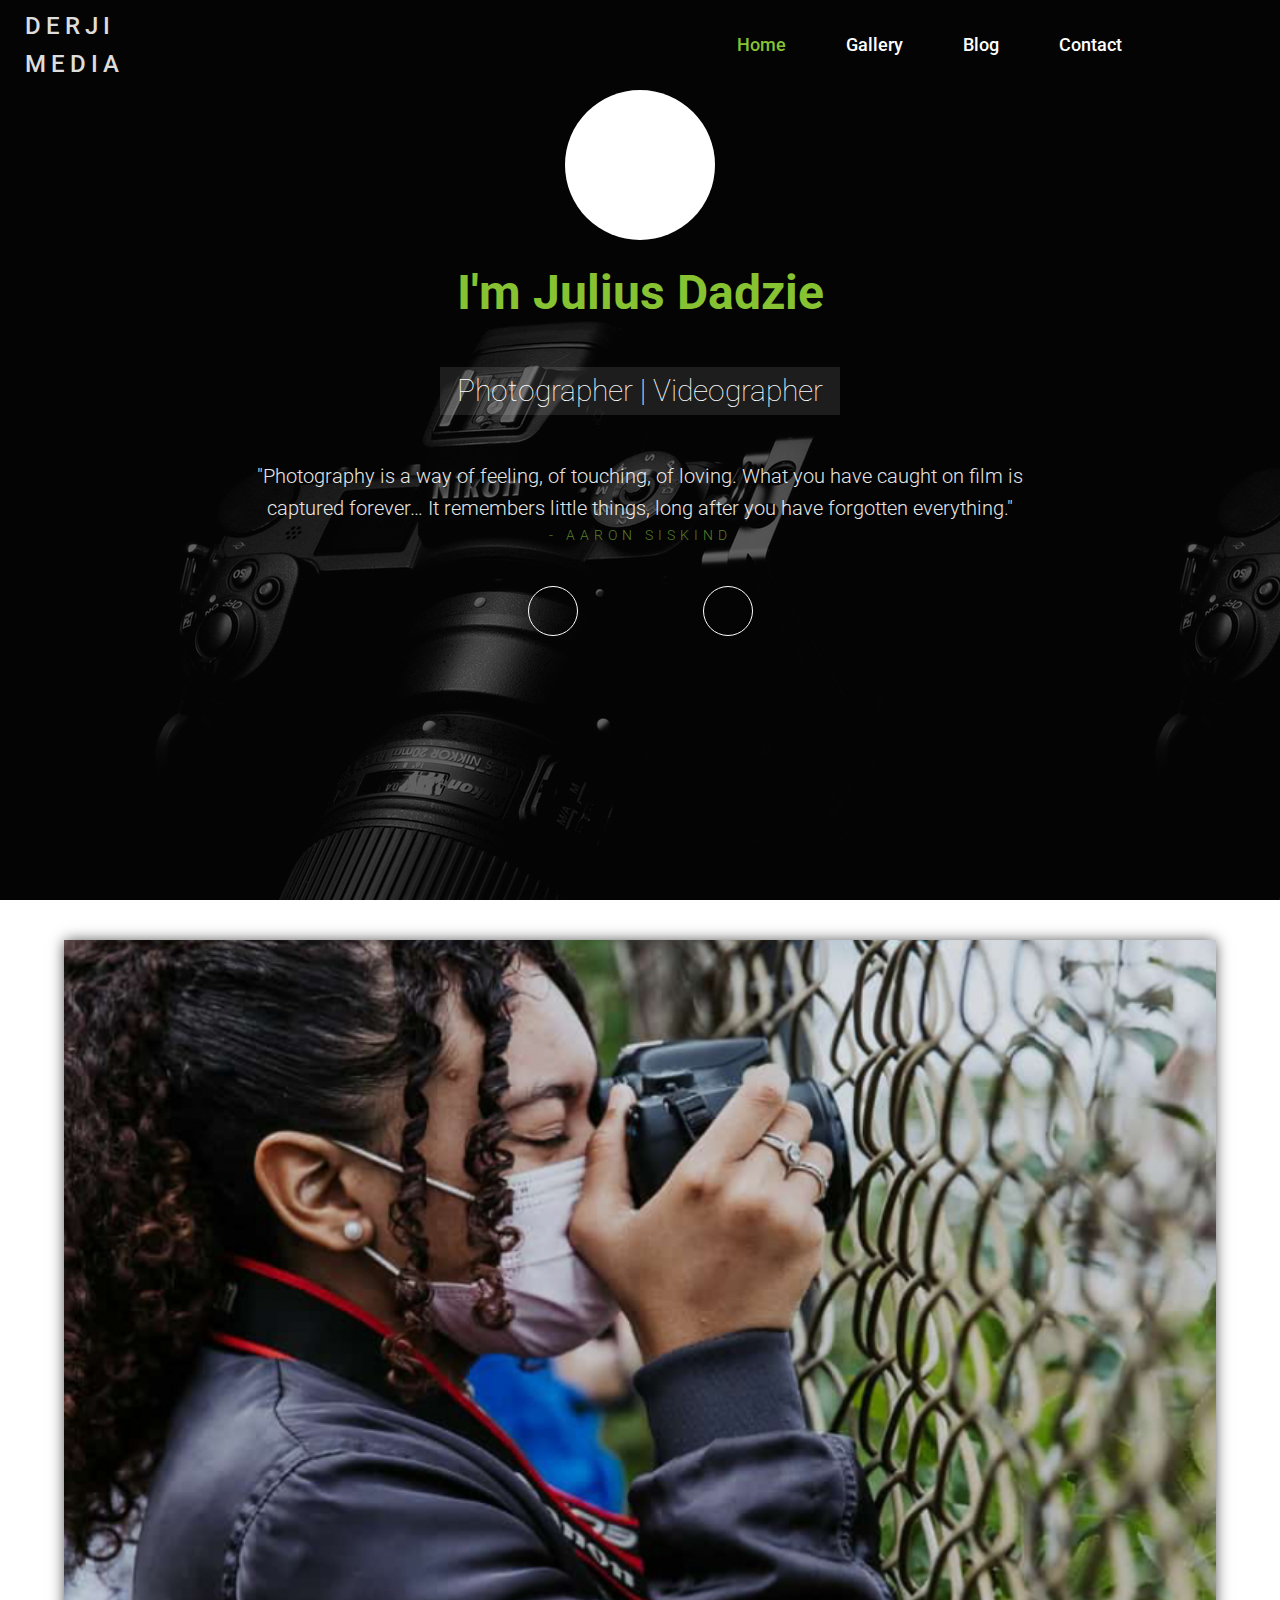
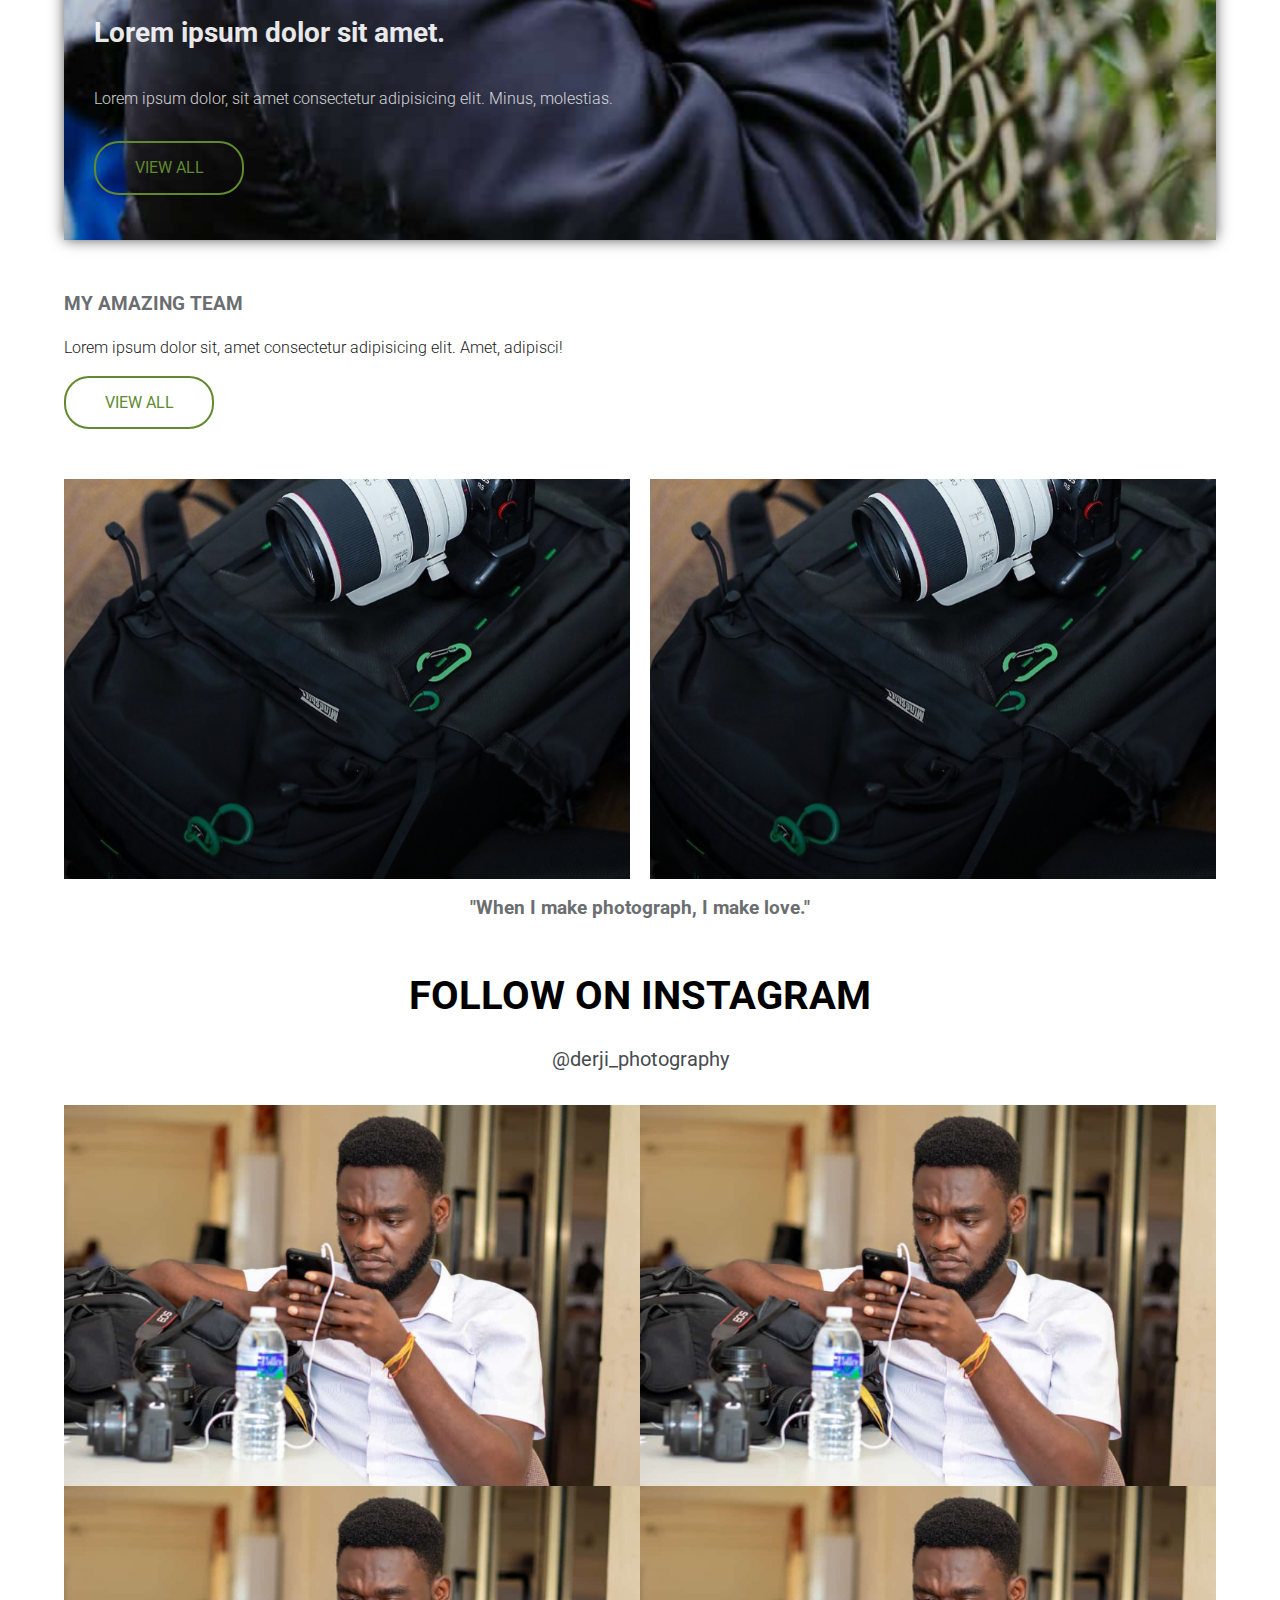
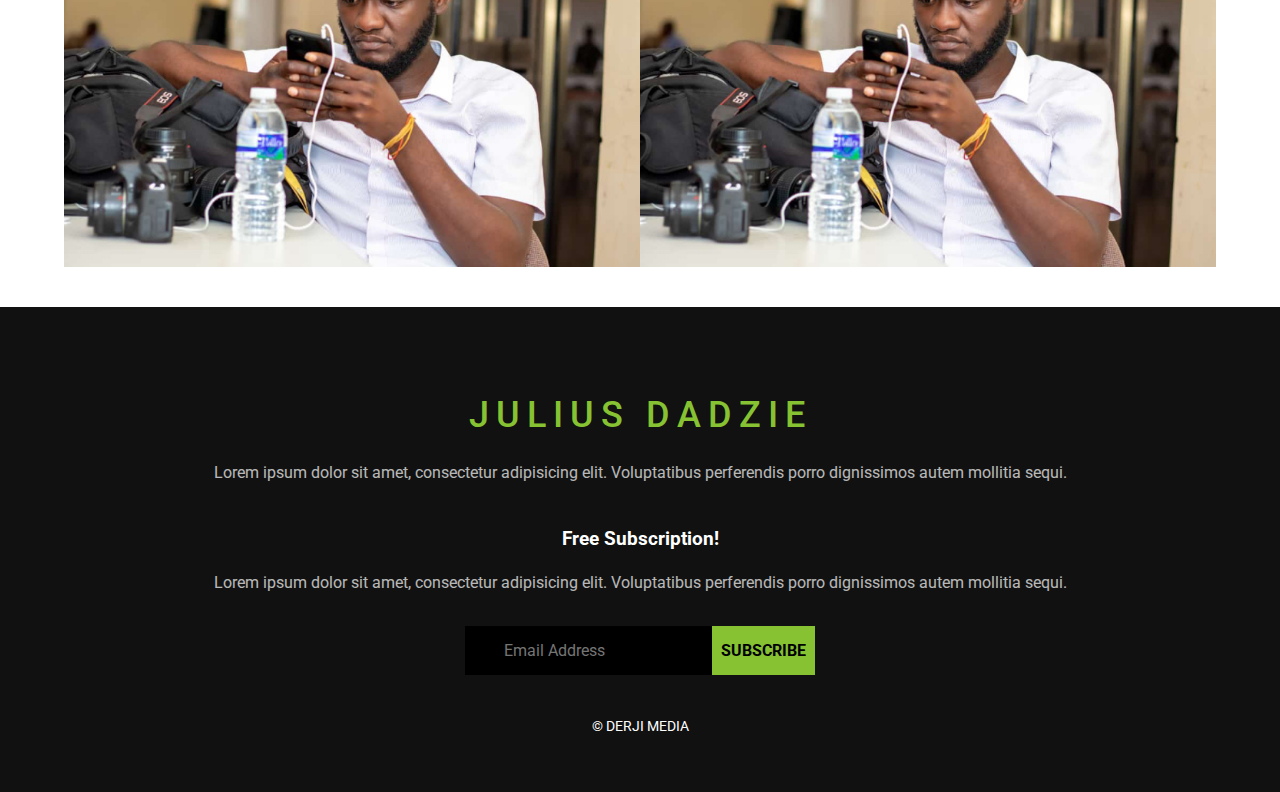
==== index.html @ 99867289 "Mock Up" ====
<!DOCTYPE html>
<html lang="en">
<head>
    <meta charset="UTF-8">
    <meta http-equiv="X-UA-Compatible" content="IE=edge">
    <meta name="viewport" content="width=device-width, initial-scale=1.0">
    <title>Derji Media</title>

    <link rel="stylesheet" href="/assets/style.css">

    <script src="https://kit.fontawesome.com/dbed6b6114.js" crossorigin="anonymous"></script>
</head>
<body>
    <!-- Header -->
    <header class="header">
        <div class="nav-section">
            <div class="brand-and-navBtn">
                <span class="brand-name">
                    DERJI MEDIA
                </span>

                <span class="navBtn flex">
                    <i class="fas fa-bars"></i>
                </span>
            </div>

            <!-- Navigation Menu -->
            <nav class="top-nav">
                <ul>
                    <li><a href="./index.html" class="active">Home</a></li>
                    <li><a href="./gallery.html">Gallery</a></li>
                    <li><a href="./blog.html">Blog</a></li>
                    <li><a href="./contact.html">Contact</a></li>
                </ul>
            </nav>

            <span class="search-icon">
                <i class="fas fa-search"></i>
            </span>
        </div>

        <div class="container about">
            <div class="about-content">
                <div class="about-img flex">
                    <img src="./assets/images/about.JPG" alt="photographer img">
                </div>

                <h2>I'm Julius Dadzie</h2>
                <h3>Photographer | Videographer</h3>
                <blockquote>
                    "Photography is a way of feeling, of touching, of loving. What you have caught on film is captured forever… 
                    It remembers little things, long after you have forgotten everything."
                    <span>- Aaron Siskind</span>
                </blockquote>
            </div>

            <div class="social-icons">
                <ul>
                    <li>
                        <a href="#"><i class="fab fa-instagram"></i></a>
                    </li>
                    <li>
                        <a href="#"><i class="fab fa-facebook"></i></a>
                    </li>
                </ul>
            </div>
        </div>
    </header>

    <!-- Main -->
    <!-- Section One -->
    <section class="section-one">
        <div class="container">
            <div class="sec-one-left">
                <!-- Image -->
                <div>
                    <h3>Lorem ipsum dolor sit amet.</h3>
                    <p>Lorem ipsum dolor, sit amet consectetur adipisicing elit. Minus, molestias.</p>
                    <a href="#" class="btn">View All</a>
                </div>
            </div>

            <div class="sec-one-right">
                <div class="work-content">
                    <h3>MY AMAZING TEAM</h3>
                    <p>Lorem ipsum dolor sit, amet consectetur adipisicing elit. Amet, adipisci!</p>
                    <a href="#" class="btn">View All</a>
                </div>

                <div class="work-imgs">
                    <div class="work-img-1">
                        <!-- Image -->
                    </div>

                    <div class="work-img-2">
                        <!-- Image -->
                    </div>
                </div>

                <h3>"When I make photograph, I make love."</h3>
            </div>
        </div>
    </section>

    <!-- Section Two -->
    <section class="section-two">
        <div class="container">
            <h2>FOLLOW ON INSTAGRAM</h2>
            <span>@derji_photography</span>
            <div class="insta-imgs">
                <div>
                    <img src="./assets/images/IMG_5924.jpg" alt="">
                    <div class="icon-overlay flex">
                        <i class="fab fa-instagram"></i>
                    </div>
                </div>

                <div>
                    <img src="./assets/images/IMG_5924.jpg" alt="">
                    <div class="icon-overlay flex">
                        <i class="fab fa-instagram"></i>
                    </div>
                </div>

                <div>
                    <img src="./assets/images/IMG_5924.jpg" alt="">
                    <div class="icon-overlay flex">
                        <i class="fab fa-instagram"></i>
                    </div>
                </div>

                <div>
                    <img src="./assets/images/IMG_5924.jpg" alt="">
                    <div class="icon-overlay flex">
                        <i class="fab fa-instagram"></i>
                    </div>
                </div>
            </div>
        </div>
    </section>

    <!-- Footer -->
    <footer class="footer">
        <div class="footer-container container">
            <div>
                <h2>JULIUS DADZIE</h2>
                <p>Lorem ipsum dolor sit amet, consectetur adipisicing elit. 
                    Voluptatibus perferendis porro dignissimos autem mollitia sequi.</p>
            </div>

            <div>
                <h3>Free Subscription!</h3>
                <p>Lorem ipsum dolor sit amet, consectetur adipisicing elit. 
                    Voluptatibus perferendis porro dignissimos autem mollitia sequi.</p>

                <div class="subs">
                    <i class="fas fa-envelope"></i>
                    <input type="email" id="email" placeholder="Email Address">
                    <button type="submit">SUBSCRIBE</button>
                </div>
            </div>
        </div>

        <p>&copy; DERJI MEDIA</p>
    </footer>

    
    <script src="/assets/script.js"></script>
</body>
</html>
---- assets/style.css ----
@import url('https://fonts.googleapis.com/css2?family=Roboto:ital,wght@0,100;0,300;0,400;0,500;0,700;1,900&display=swap');

:root {
    --white: #ddd;
    --dark: #111;
    --darkGrey: #474b4f;
    --lightGrey: #6b6e70;
    --lightGreen: #86c232;
    --darkGreen: #61892f;
    --transition: all 0.5s ease;
}

* {
    padding: 0;
    margin: 0;
    box-sizing: border-box;
    font-family: 'Roboto', sans-serif;
}

body {
    line-height: 1.6;
}

img {
    width: 100%;
    display: block;
}

ul li {
    list-style: none;
}

a {
    text-decoration: none;
    color: #000;
}

h1, h2, h3, h4, h5, h6, p {
    margin: 15px 0;
}

/* Utility */
.flex {
    display: flex;
    justify-content: center;
    align-items: center;
}

.container {
    width: 90vw;
    margin: 0 auto;
}

.btn {
    background: var(--darkGreen);
    border: none;
    display: block;
    width: 150px;
    text-align: center;
    color: var(--darkGreen);
    text-transform: uppercase;
    background-color: transparent;
    font-style: 15px;
    padding: 12px;
    border: 2px solid var(--darkGreen);
    border-radius: 25px;
    margin: 15px 0;
    transition: var(--transition);
}

.btn:hover {
    background: var(--darkGreen);
    color: #fff;
}

.active {
    color: var(--lightGreen) !important;
}

/* Header */
.header {
    min-height: 100vh;
    background: linear-gradient(rgba(0, 0, 0, 0.6), rgba(0, 0, 0, 0.6)), url("./images/header.jpeg");
    color: #fff;
}

.top-nav a {
    color: #fff;
}

.brand-and-navBtn {
    background: #000;
    position: relative;
    z-index: 999;
    height: 90px;
    display: flex;
    justify-content: space-between;
    align-items: center;
    font-weight: 500;
    font-size: 24px;
    padding: 15px 25px;
    color: var(--white);
}

.brand-name {
    letter-spacing: 5px;
    cursor: pointer;
}

.navBtn {
    width: 40px;
    height: 40px;
    border: 1px solid var(--white);
    cursor: pointer;
}

.navBtn:hover {
    background: #fff;
    color: #000;
    transition: var(--transition);
}

.top-nav {
    background: #000;
    transform: translateY(-6000px);
    transition: var(--transition);
}

.showNav {
    transform: translateY(0);
}

.search-icon {
    display: none;
}

.top-nav ul li {
    padding: 10px 0;
}

.top-nav ul a {
    position: relative;
    font-weight: 500;
    font-size: 18px;
    text-align: center;
    display: block;
}

.top-nav ul a::after {
    content: "";
    height: 2px;
    background: var(--lightGreen);
    position: absolute;
    bottom: -5px;
    left: 50%;
    transform: translateX(-50%);
    width: 0;
    transition: var(--transition);
}

.top-nav ul a:hover::after{
    width: 100px;
}

.about {
    margin-top: -160px;
}

.about-content img {
    width: 140px;
    height: 140px;
    border-radius: 50%;
}

.about-img {
    background: #fff;
    width: 150px;
    height: 150px;
    margin: 0 auto;
    border-radius: 50%;
}

.about-content h2 {
    font-size: 48px;
    text-align: center;
    margin-bottom: 35px;
    color: var(--lightGreen);
}

.about-content h3 {
    color: #fff;
    font-size: 30px;
    font-weight: 100;
    background: rgba(255, 255, 255, 0.1);
    width: 400px;
    margin: 35px auto;
    text-align: center;
}

blockquote {
    font-size: 20px;
    font-weight: 300;
    opacity: 0.9;
    width: 60vw;
    margin: 45px auto 15px auto;
    text-align: center;
}

blockquote span {
    font-size: 14px;
    text-transform: uppercase;
    color: var(--darkGreen);
    font-weight: 300;
    letter-spacing: 5px;
    display: block;
}

.social-icons {
    width: 350px;
    margin: 40px auto 0 auto;
    padding-bottom: 30px;
}

.social-icons ul a {
    color: #fff;
    font-style: 30px;
    display: block;
    width: 50px;
    height: 50px;
    border: 1px solid #fff;
    border-radius: 50%;
    display: flex;
    justify-content: center;
    align-items: center;
    transition: var(--transition);
}

.social-icons ul {
    display: flex;
    justify-content: space-around;
}

.social-icons ul a:hover {
    background: var(--lightGreen);
    border-color: var(--lightGreen);
}

/* Main Section */

/* Section One */
.section-one {
    margin: 40px 0;
    min-height: 100vh;
}

.sec-one-left {
    height: 100vh;
    background: url("/assets/images/IMG_8713.jpg") center/cover no-repeat;
    box-shadow: 0px 0px 14px -1px rgba(0, 0, 0, 0.75);
    --webkit-box-shadow: 0px 0px 14px -1px rgba(0, 0, 0, 0.75);
    -moz-box-shadow: 0px 0px 14px -1px rgba(0, 0, 0, 0.75);
}

.sec-one-left div {
    color: #fff;
    height: 100%;
    display: flex;
    flex-direction: column;
    justify-content: flex-end;
    padding: 30px;
}

.sec-one-left div h3 {
    font-size: 28px;
    opacity: 0.9;
}

.sec-one-left div p {
    font-weight: 300;
    opacity: 0.8;
}

.sec-one-right h3 {
    color: var(--lightGrey);
}

.sec-one-right > h3 {
    text-align: center;
}

.sec-one-right p {
    opacity: 0.9;
    font-weight: 300;
}

.work-content {
    margin: 50px 0;
}

.work-imgs {
    display: grid;
    grid-template-columns: repeat(2, 1fr);
    grid-column-gap: 20px;
}

.work-img-1 {
    background: linear-gradient(rgba(0, 0, 0, 0), rgba(0, 0, 0, 0.6)), url("/assets/images/IMG_9854.jpg") center/cover no-repeat;
    height: 400px;
    transition: var(--transition);
}

.work-img-2 {
    background: linear-gradient(rgba(0, 0, 0, 0), rgba(0, 0, 0, 0.6)), url("/assets/images/IMG_9854.jpg") center/cover no-repeat;
    height: 400px;
    transition: var(--transition);
}

.work-imgs div:hover {
    box-shadow: 0 0 8px #000;
    -webkit-box-shadow: 0 0 8px #000;
    -moz-box-shadow: 0 0 8px #000;

}

/* Section Two */
.section-two {
    margin: 40px 0;
}

.section-two h2 {
    text-align: center;
    font-size: 40px;
}

.section-two span {
    color: var(--darkGrey);
    text-align: center;
    display: block;
    font-size: 20px;
    margin-bottom: 30px;

}

.insta-imgs {
    display: grid;
    grid-template-columns: repeat(2, 1fr);
}

.insta-imgs > div {
    position: relative;
}

.icon-overlay {
    position: absolute;
    color: #fff;
    top: 0;
    left: 0;
    width: 100%;
    height: 100%;
    font-size: 50px;
    background: rgba(134, 194, 50, 0.4);
    opacity: 0;
    transition: var(--transition);
}

.insta-imgs > div:hover .icon-overlay {
    opacity: 1;
}

/* Footer */
.footer {
    background: var(--dark);
    color: #fff;
    padding: 40px 0;
    text-align: center;
}

.footer-container > div {
    margin: 40px 0;
}

.footer-container h2 {
    color: var(--lightGreen);
    font-size: 36px;
    font-weight: 500;
    letter-spacing: 7px;
}

.footer-container p {
    opacity: 0.7;
}

.subs {
    background: #000;
    width: 350px;
    display: flex;
    justify-content: space-between;
    align-items: center;
    margin: 30px auto;
}

.subs i {
    font-size: 26px;
    flex: 10%;
    display: block;
}

.subs input {
    flex: 60%;
    background: transparent;
    border: none;
    font-size: 16px;
    padding: 0 5px;
    outline: 0;
    color: #fff;
}

.subs button {
    flex: 30%;
    font-size: 16px;
    padding: 15px 0;
    font-weight: bold;
    background: var(--lightGreen);
    border: none;
    transition: var(--transition);
    cursor: pointer;
}

.subs button:hover {
    color: #fff;
}

.footer > p {
    text-align: center;
    font-size: 14px;
}

/* Media Queries */
@media screen and (min-width: 992px) {
    .nav-section {
        display: flex;
        justify-content: space-between;
    }

    .navBtn {
        display: none;
    }

    .brand-and-navBtn {
        flex: 0 0 10%;
        background: none;
    }

    .top-nav {
        flex: 0 1 80%;
        display: flex;
        justify-content: flex-end;
        align-items: center;
        transition: transform 0s ease;
        transform: translateY(0);
        background: transparent;
    }

    .top-nav ul {
        display: flex;
    }

    .top-nav ul li {
        margin-right: 30px;
        margin-left: 30px;
    }

    .about {
        margin-top: 0;
    }

    .search-icon {
        flex: 0 0 10%;
        display: block;
        display: flex;
        justify-content: center;
        align-items: center;
        font-size: 24px;
        cursor: pointer;
        transition: var(--transition);
    }
}
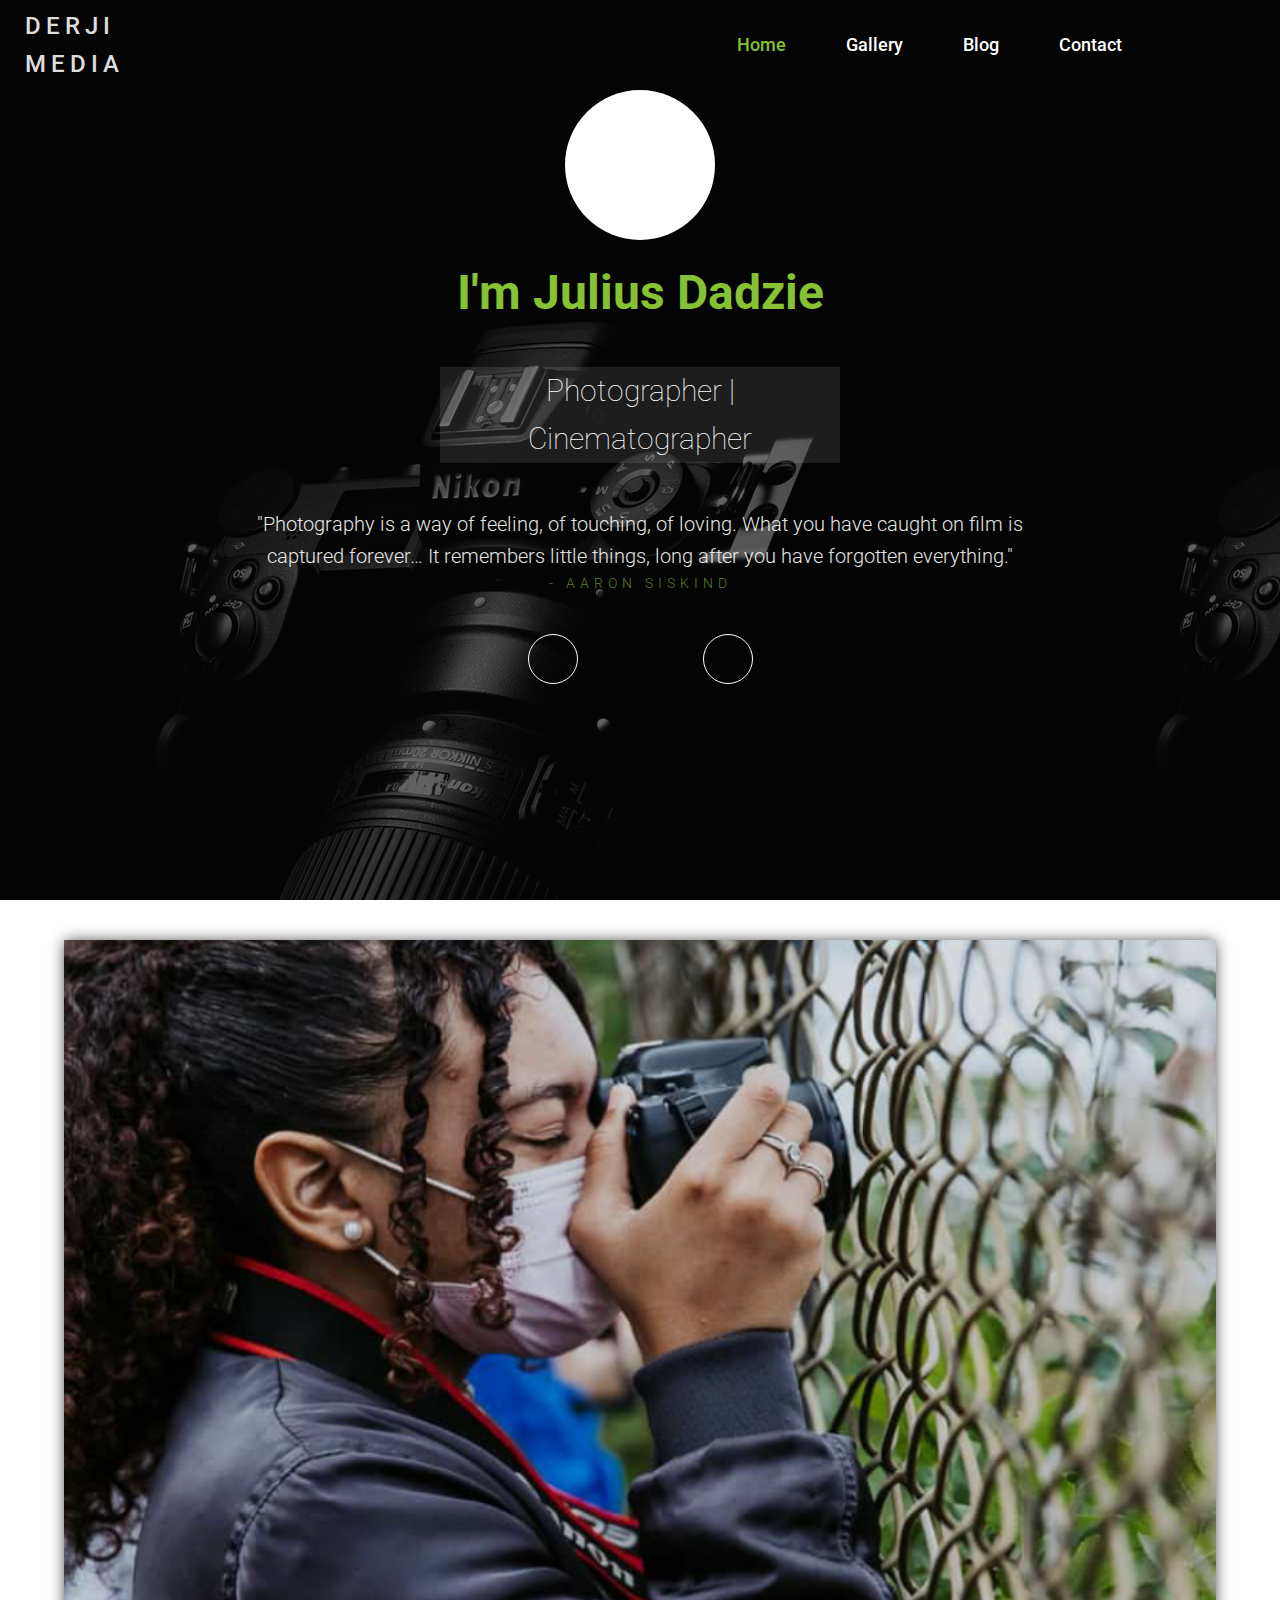
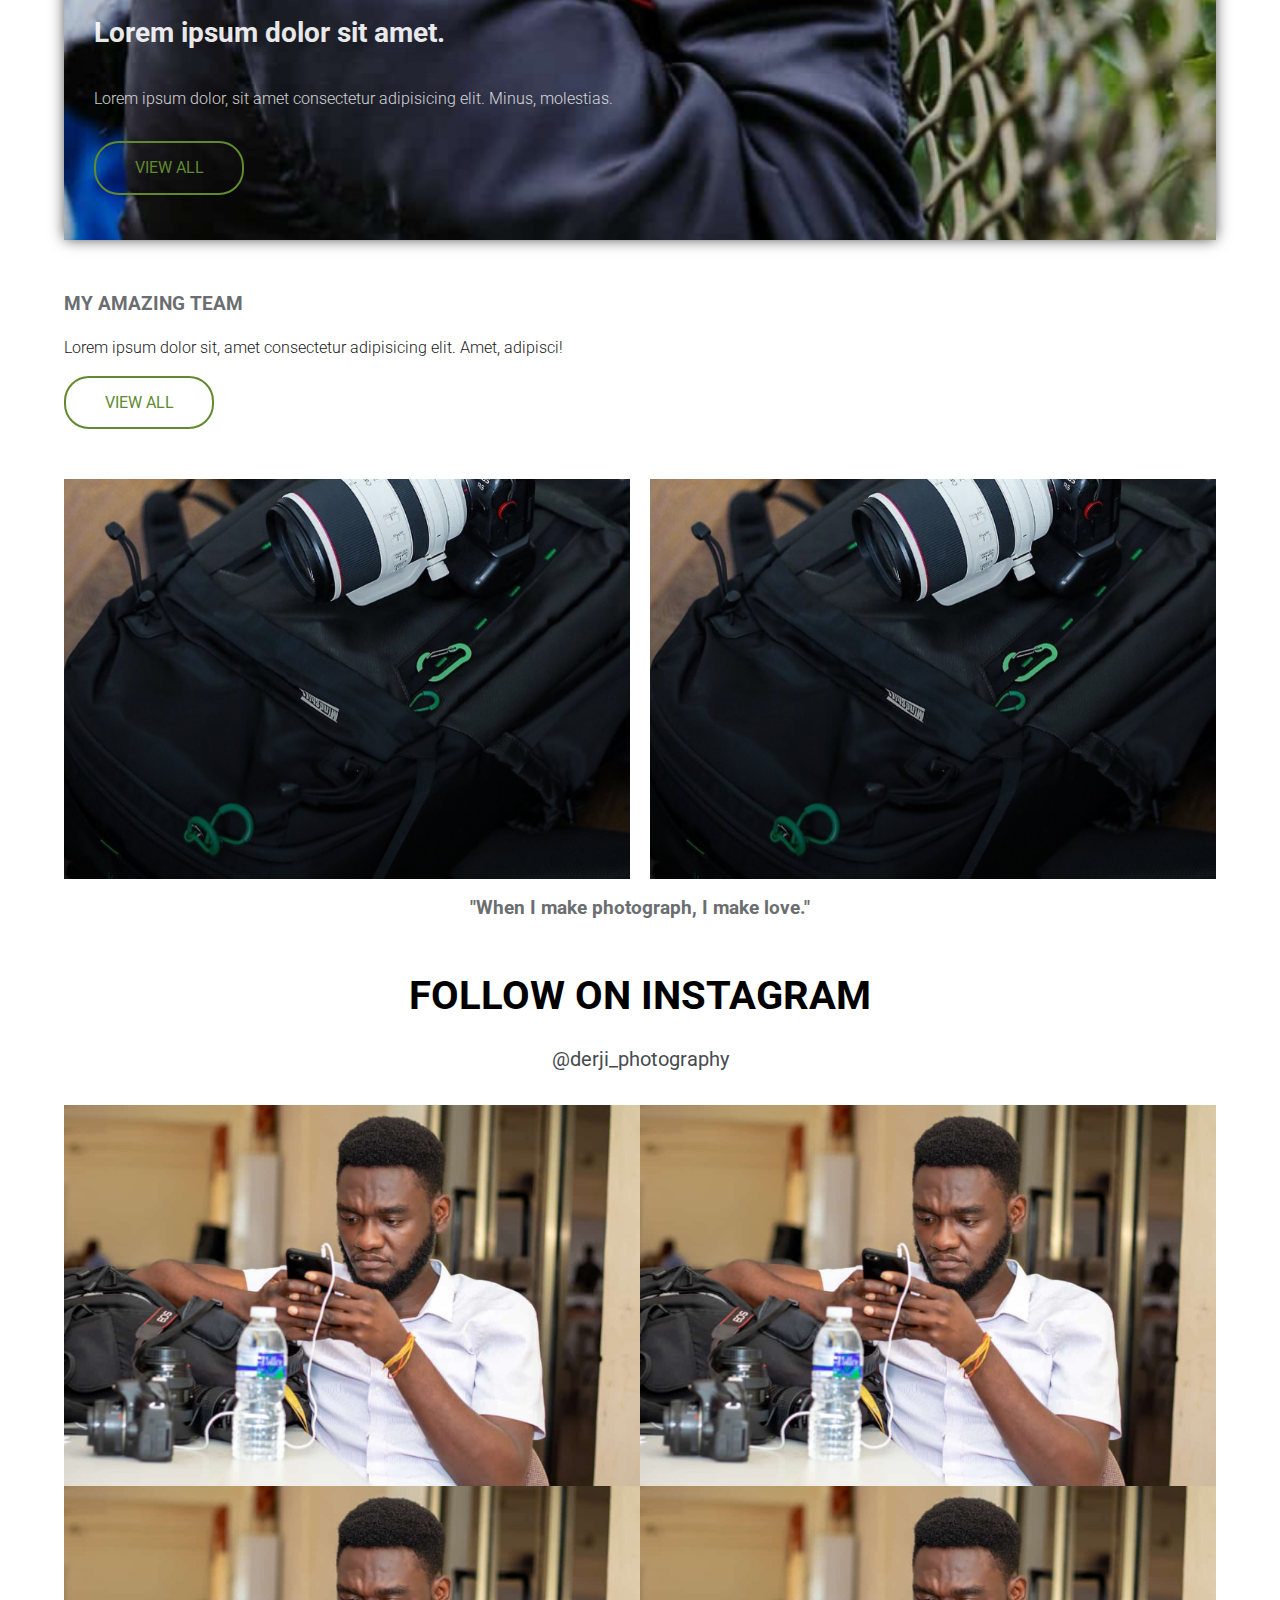
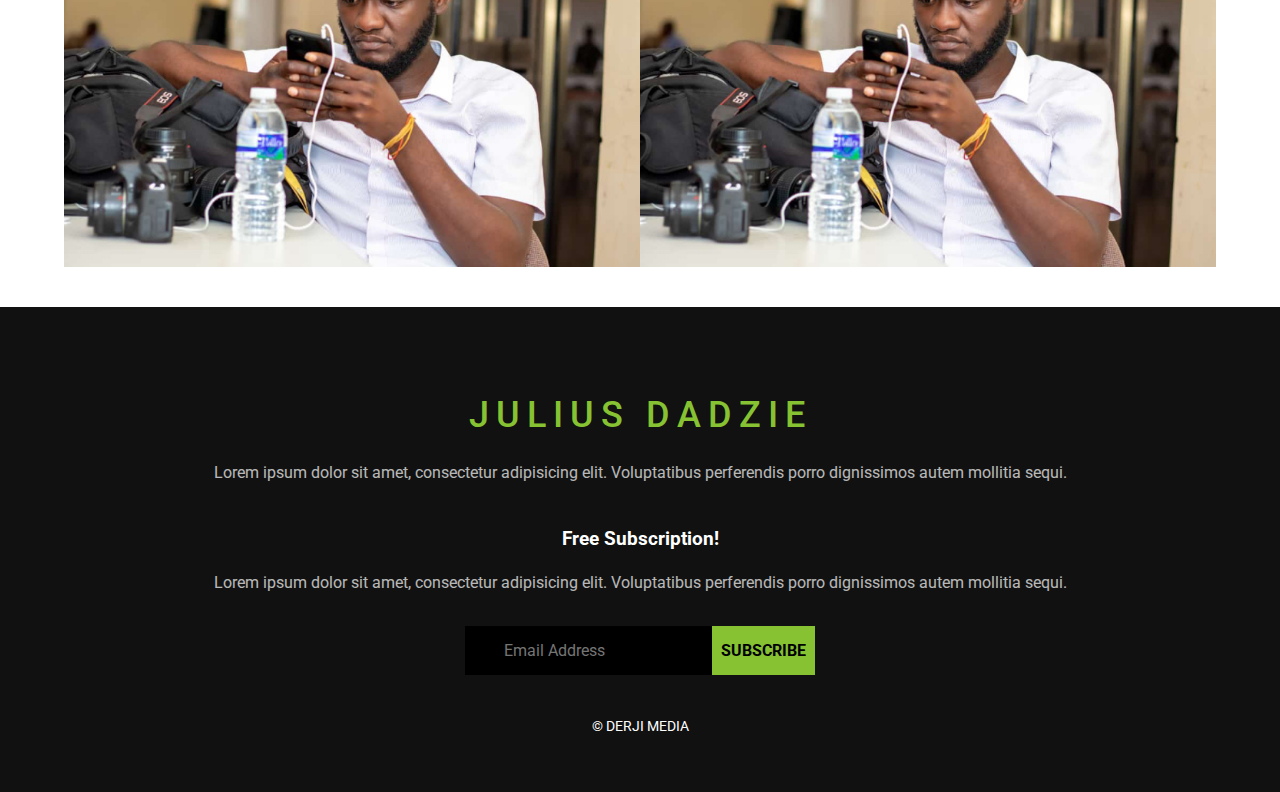
==== commit daf77501: "Changed Work" ====
--- a/index.html
+++ b/index.html
@@ -46,7 +46,7 @@
                 </div>
 
                 <h2>I'm Julius Dadzie</h2>
-                <h3>Photographer | Videographer</h3>
+                <h3>Photographer | Cinematographer</h3>
                 <blockquote>
                     "Photography is a way of feeling, of touching, of loving. What you have caught on film is captured forever… 
                     It remembers little things, long after you have forgotten everything."
